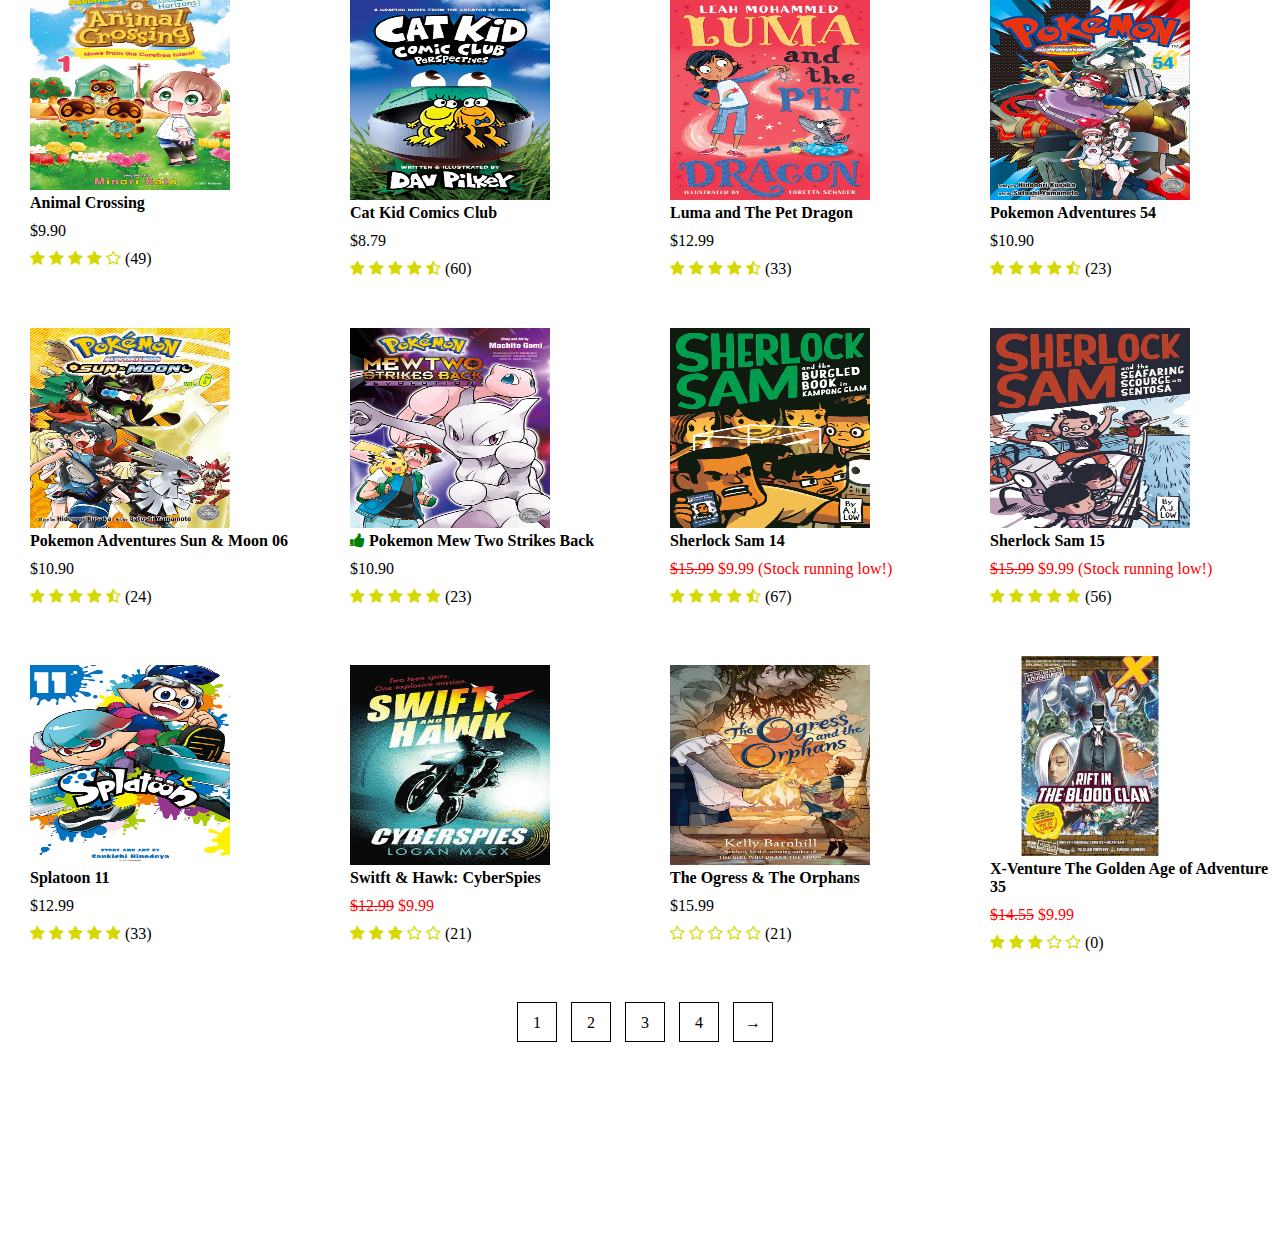
==== Books Page.html @ c39b76cc "Put in items for sale on books page and Magazines page" ====
<!DOCTYPE html>
<html>

<head>
<link rel="stylesheet" href="style.css">
<link rel="stylesheet" href="https://cdnjs.cloudflare.com/ajax/libs/font-awesome/4.7.0/css/font-awesome.min.css">
</head>

<body>

    <!-- <div id="page-container">
        <div id="content-wrap">

    <div class="logo">
    <a href="index.html"><img src="/Pics/Screenshot 2022-11-28 002936.png" width="150px"></a>
    </div>
        <ul>
            <li><a href="/index.html">Home</a></li>
            <li><a class="active" href="#Merch">Merch</a></li>
            <li><a href="/contactUs.html">Contact us</a></li>
        </ul>

    <div class="small-container">
        <div class="row row-2">
            <h2>Our Products</h2>
            <select>
                <option>Default Sorting</option>
                <option>Sort by price</option>
                <option>Sort by popularity</option>
                <option>Sort by rating</option>
                <option>Sort by sale</option>
            </select>
    </div> -->

    <div class="row">
        <div class="col-4">
            <a href="temp, product detail page"><img src="Images/Books/Animal Crossing.webp" height="200px" width="200px"></a>
            <h4>Animal Crossing</h4>
            <p1>$9.90</p1>
            <div class="rating">
                <i class="fa fa-star"></i>
                <i class="fa fa-star"></i>
                <i class="fa fa-star"></i>
                <i class="fa fa-star"></i>
                <i class="fa fa-star-o"></i>
                <p1>(49)</p1>
            </div>
        </div>
        <div class="col-4">
            <a href="temp, product detail page"><img src="Images/Books/Cat Kid Comics Club 2.webp" height="200px" width="200px"></a>
            <h4>Cat Kid Comics Club</h4>
            <p1>$8.79</p1>
            <div class="rating">
                <i class="fa fa-star"></i>
                <i class="fa fa-star"></i>
                <i class="fa fa-star"></i>
                <i class="fa fa-star"></i>
                <i class="fa fa-star-half-o"></i>
                <p1>(60)</p1>
            </div>
        </div>
        <div class="col-4">
            <a href="temp, product detail page"><img src="Images/Books/Luma and The Pet Dragon.webp" height="200px" width="200px"></a>
            <h4>Luma and The Pet Dragon</h4>
            <p1>$12.99</p1>
            <div class="rating">
                <i class="fa fa-star"></i>
                <i class="fa fa-star"></i>
                <i class="fa fa-star"></i>
                <i class="fa fa-star"></i>
                <i class="fa fa-star-half-o"></i>
                <p1>(33)</p1>
            </div>
        </div>

        <div class="col-4">
            <a href="temp, product detail page"><img src="Images/Books/Pokemon Adventures 54.webp" height="200px" width="200px"></a>
            <h4>Pokemon Adventures 54</h4>
            <p1>$10.90</p1><br>
            <div class="rating">
                <i class="fa fa-star"></i>
                <i class="fa fa-star"></i>
                <i class="fa fa-star"></i>
                <i class="fa fa-star"></i>
                <i class="fa fa-star-half-o"></i>
                <p1>(23)</p1>
            </div>
        </div>

        <div class="col-4">
            <a href="temp, product detail page"><img src="Images/Books/Pokemon Adventures Sun & Moon 06.webp" height="200px" width="200px"></a>
            <h4>Pokemon Adventures Sun & Moon 06</h4>
            <p1>$10.90</p1>
            <div class="rating">
                <i class="fa fa-star"></i>
                <i class="fa fa-star"></i>
                <i class="fa fa-star"></i>
                <i class="fa fa-star"></i>
                <i class="fa fa-star-half-o"></i>
                <p1>(24)</p1>
            </div>
        </div>

        <div class="col-4">
            <a href="temp, product detail page"><img src="Images/Books/Pokemon Mew Two Strikes Back.webp" height="200px" width="200px"></a>
            <h4><i class="fa fa-thumbs-up" style="color:green ;"></i> Pokemon Mew Two Strikes Back</h4>
            <p1>$10.90</p1>
            <div class="rating">
                <i class="fa fa-star"></i>
                <i class="fa fa-star"></i>
                <i class="fa fa-star"></i>
                <i class="fa fa-star"></i>
                <i class="fa fa-star"></i>
                <p1>(23)</p1>
            </div>
        </div>

        <div class="col-4">
            <a href="temp, product detail page"><img src="Images/Books/Sherlock Sam 14.webp" height="200px" width="200px"></a>
            <h4>Sherlock Sam 14</h4>
            <p1 style="color:red ;"><s>$15.99</s> $9.99 (Stock running low!)</p1>
            <div class="rating">
                <i class="fa fa-star"></i>
                <i class="fa fa-star"></i>
                <i class="fa fa-star"></i>
                <i class="fa fa-star"></i>
                <i class="fa fa-star-half-o"></i>
                <p1>(67)</p1>
            </div>
        </div>

        <div class="col-4">
            <a href="temp, product detail page"><img src="Images/Books/Sherlock Sam 15.webp" height="200px" width="200px"></a>
            <h4>Sherlock Sam 15</h4>
            <p1 style="color:red ;"><s>$15.99</s> $9.99 (Stock running low!)</p1>
            <div class="rating">
                <i class="fa fa-star"></i>
                <i class="fa fa-star"></i>
                <i class="fa fa-star"></i>
                <i class="fa fa-star"></i>
                <i class="fa fa-star"></i>
                <p1>(56)</p1>
            </div>
        </div>

        <div class="col-4">
            <a href="temp, product detail page"><img src="Images/Books/Splatoon 11.webp" height="200px" width="200px"></a>
            <h4>Splatoon 11</h4>
            <p1>$12.99</p1>
            <div class="rating">
                <i class="fa fa-star"></i>
                <i class="fa fa-star"></i>
                <i class="fa fa-star"></i>
                <i class="fa fa-star"></i>
                <i class="fa fa-star"></i>
                <p1>(33)</p1>
            </div>
        </div>

        <div class="col-4">
            <a href="temp, product detail page"><img src="Images/Books/Switft & Hawk.webp" height="200px" width="200px"></a>
            <h4>Switft & Hawk: CyberSpies</h4>
            <p1 style="color:red ;"><s>$12.99</s> $9.99</p1>
            <div class="rating">
                <i class="fa fa-star"></i>
                <i class="fa fa-star"></i>
                <i class="fa fa-star"></i>
                <i class="fa fa-star-o"></i>
                <i class="fa fa-star-o"></i>
                <p1>(21)</p1>
            </div>
        </div>

        <div class="col-4">
            <a href="temp, product detail page"><img src="Images/Books/The Ogress & The Orphans.webp" height="200px" width="200px"></a>
            <h4>The Ogress & The Orphans</h4>
            <p1>$15.99</p1>
            <div class="rating">
                <i class="fa fa-star-o"></i>
                <i class="fa fa-star-o"></i>
                <i class="fa fa-star-o"></i>
                <i class="fa fa-star-o"></i>
                <i class="fa fa-star-o"></i>
                <p1>(21)</p1>
            </div>
        </div>

        <div class="col-4">
            <a href="temp, product detail page"><img src="Images/Books/X-Venture The Golden Age of Adventure 35.webp" height="200px" width="200px"></a>
            <h4>X-Venture The Golden Age of Adventure 35</h4>
            <p1 style="color:red ;"><s>$14.55</s> $9.99</p1>
            <div class="rating">
                <i class="fa fa-star"></i>
                <i class="fa fa-star"></i>
                <i class="fa fa-star"></i>
                <i class="fa fa-star-o"></i>
                <i class="fa fa-star-o"></i>
                <p1>(0)</p1>
            </div>
        </div>

        <div class="page-btn">
            <span>1</span>
            <span>2</span>
            <span>3</span>
            <span>4</span>
            <span>&#8594;</span>
        </div>

        
    </div>

    </div>
---- style.css ----
/* FOR MERCH PAGE */
  .small-container{
    max-width: 1080px;
    padding-left: 25px;
    padding-right: 25px;
    margin: auto;
}

.row{
    display: flex;
    align-items: center;
    flex-wrap: wrap;
    justify-content: space-around;
    padding-bottom: 15%;
}

.row-2{
    justify-content: space-between;
    margin: 50px auto 50px;
    padding-bottom: 0;
}

*{
    margin: 0;
    padding: 0;
    box-sizing: border-box;
}

.col-4{
    flex-basis:25%;
    padding: 0px;
    padding-bottom: 50px;
    padding-left: 30px;
    min-width:200px;
    transition: transform 0.2s;
}

.col-4:hover{
  transform: translateY(-10px);
}

.col-4 h4{
  padding-bottom: 10px;
}

.rating .fa{
  color: #d5d900;
  padding-top: 10px;
}

.page-btn{
    margin:0 auto 0px;
  }

  
.page-btn span{
    padding-top: 0px;
    display: inline-block;
    border: 1px solid #000000;
    margin-left: 10px;
    width:40px;
    height: 40px;
    text-align: center;
    line-height: 40px;
    cursor: pointer;
    /* transition: transform 0.2s; */
  }
  
  .page-btn span:hover{
    /* transform: translateY(-5px); */
    background-color:gray;
  }

/*Pop up screen*/
.button{
    transition: 0.4s;
}

.popup{
    background: black;
    width: 100%;
    height: 100%;
    position: absolute;
    top: 0;
    display: none;
    justify-content: center;
    align-items: center;
}

.popup-content{
    height: 250px;
    width: 500px;
    background: #fff;
    padding: 20px;
    border-radius: 5px;

}

.close{
    position: absolute;
    top: -15px;
    right: -15px;
    background: #555;
    height: 20px;
    width: 20px;
    border-radius: 50px;
    box-shadow: 6px 6px 29px -4px rgb(0, 0, 0, 0.75);
}
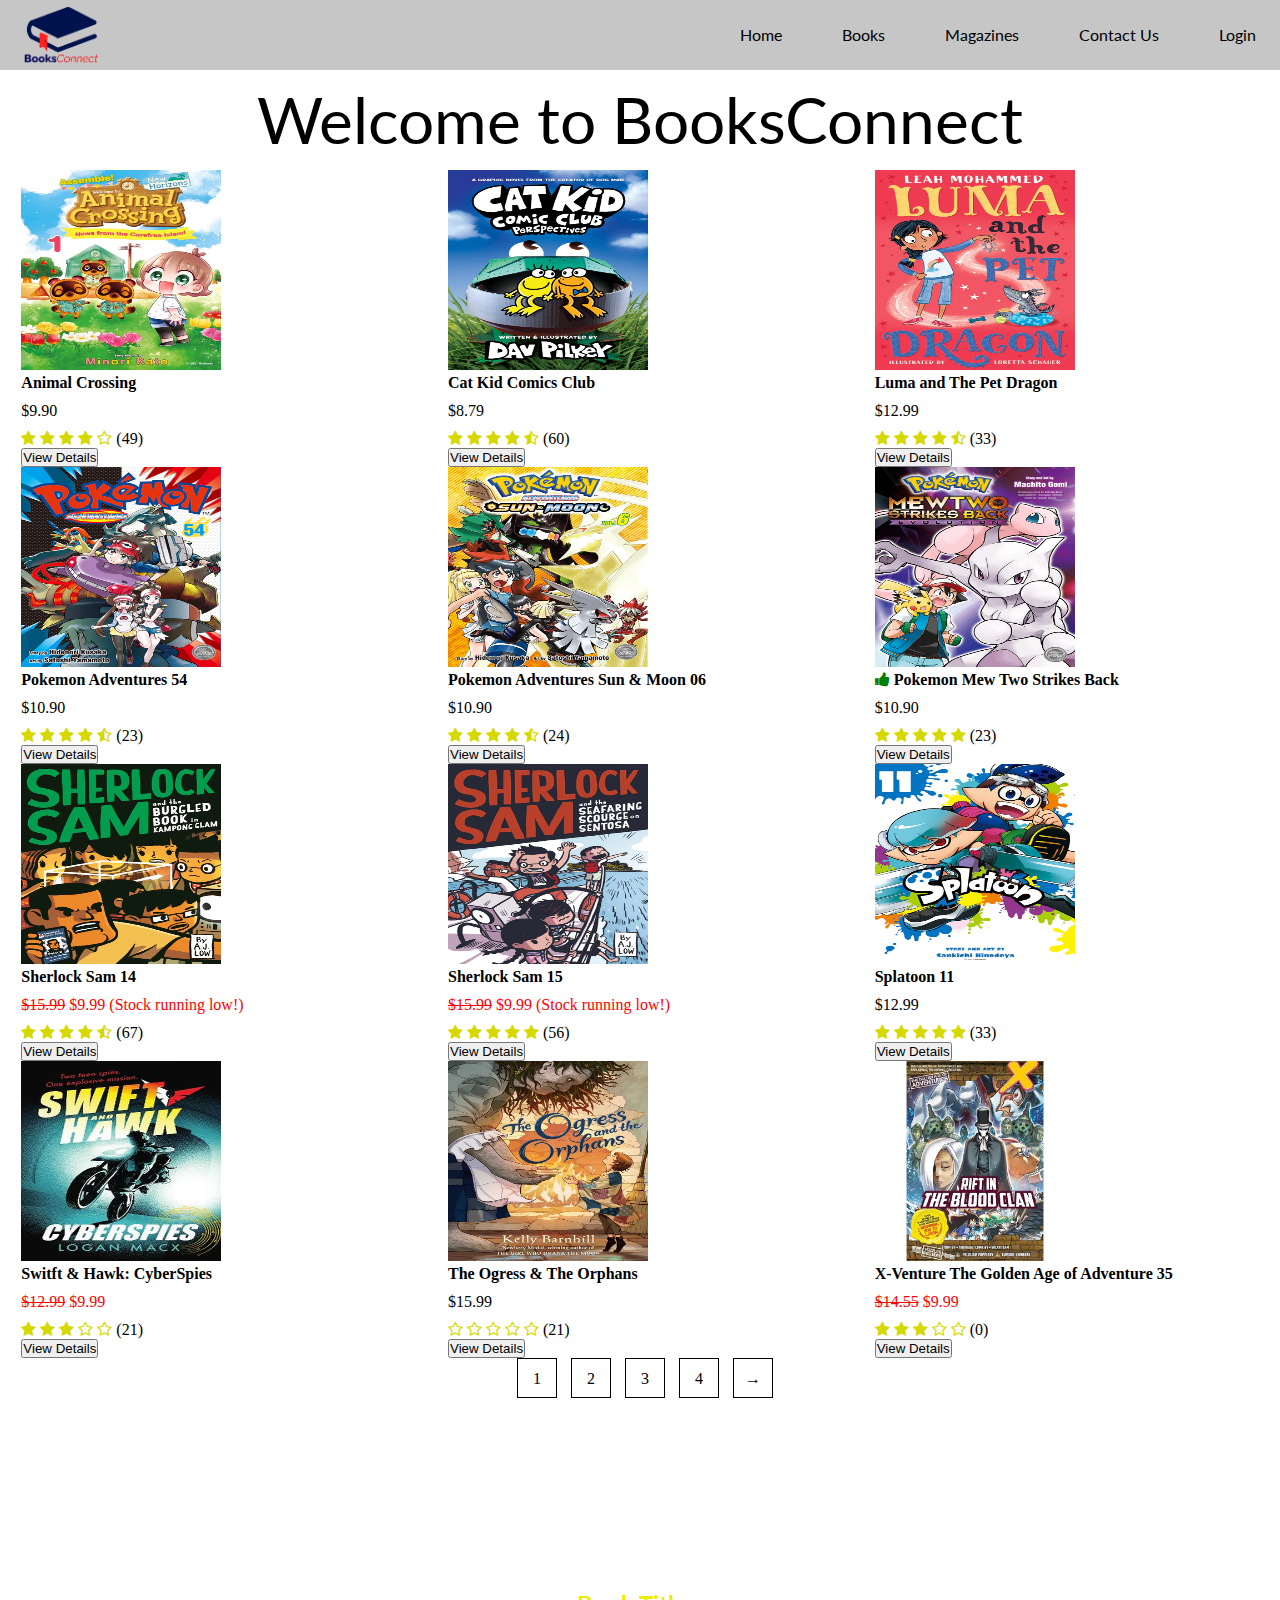
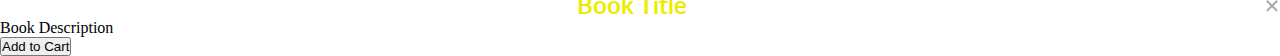
==== commit a9575d24: "Bookes and magazines pages done" ====
--- a/Books Page.html
+++ b/Books Page.html
@@ -1,37 +1,64 @@
 <!DOCTYPE html>
 <html>
-
+  <meta charset="UTF-8">
+  <meta name="viewport" content="width=device-width, initial-scale=1.0">
+  <title>BooksConnect</title>
+  <link rel="stylesheet" href="style.css">
+  <link rel="preconnect" href="https://fonts.googleapis.com">
+<link rel="preconnect" href="https://fonts.gstatic.com" crossorigin>
+<link href="https://fonts.googleapis.com/css2?family=Lato:ital,wght@0,400;1,100&family=Merriweather:wght@900&display=swap" rel="stylesheet">
+<link rel="stylesheet" href="https://cdnjs.cloudflare.com/ajax/libs/font-awesome/4.7.0/css/font-awesome.min.css">
+<script src="https://code.jquery.com/jquery-3.5.1.min.js"></script>
 <head>
-<link rel="stylesheet" href="style.css">
-<link rel="stylesheet" href="https://cdnjs.cloudflare.com/ajax/libs/font-awesome/4.7.0/css/font-awesome.min.css">
 </head>
-
 <body>
-
-    <!-- <div id="page-container">
-        <div id="content-wrap">
-
-    <div class="logo">
-    <a href="index.html"><img src="/Pics/Screenshot 2022-11-28 002936.png" width="150px"></a>
+  <!--navbar-->
+  <header>
+    <nav class="navbar">
+        <a href="#" class="nav-logo"><img class="nav-logo" src="Logo2.png" alt="Logo"></a>
+        <ul class="nav-menu">
+            <li class="nav-option">
+                <a href="index.html" class="nav-link">Home</a>
+            </li>
+            <li class="nav-option">
+                <a href="Books Page.html" class="nav-link">Books</a>
+            </li>
+            <li class="nav-option">
+                <a href="magazine page.html" class="nav-link">Magazines</a>
+            </li>
+            <li class="nav-option">
+                <a href="contact us.html" class="nav-link">Contact Us</a>
+            </li>
+            <li class="nav-option">
+                <a href="#" class="loginbutton" id="loginbutton">Login</a>
+            </li>
+        </ul>
+        <div class="hamburger">
+            <span class="bar"></span>
+            <span class="bar"></span>
+            <span class="bar"></span>
+        </div>
+    </nav>
+
+
+</header>
+
+<div class="loginpopup">
+    <div class="loginpopupcontent">
+        <img src="cancel.png" class="closepopup">
+        <input type="text" placeholder="Username">
+        <input type="password" placeholder="Password">
+        <a href="#" class="">Login</a>
     </div>
-        <ul>
-            <li><a href="/index.html">Home</a></li>
-            <li><a class="active" href="#Merch">Merch</a></li>
-            <li><a href="/contactUs.html">Contact us</a></li>
-        </ul>
-
-    <div class="small-container">
-        <div class="row row-2">
-            <h2>Our Products</h2>
-            <select>
-                <option>Default Sorting</option>
-                <option>Sort by price</option>
-                <option>Sort by popularity</option>
-                <option>Sort by rating</option>
-                <option>Sort by sale</option>
-            </select>
-    </div> -->
-
+</div>
+
+<div class="first-section">
+    <h1>Welcome to BooksConnect</h1>
+</div>
+
+
+
+<!--Books-->
     <div class="row">
         <div class="col-4">
             <a href="temp, product detail page"><img src="Images/Books/Animal Crossing.webp" height="200px" width="200px"></a>
@@ -45,6 +72,7 @@
                 <i class="fa fa-star-o"></i>
                 <p1>(49)</p1>
             </div>
+            <button id="book1-button" class="view-details-button">View Details</button>
         </div>
         <div class="col-4">
             <a href="temp, product detail page"><img src="Images/Books/Cat Kid Comics Club 2.webp" height="200px" width="200px"></a>
@@ -58,6 +86,7 @@
                 <i class="fa fa-star-half-o"></i>
                 <p1>(60)</p1>
             </div>
+            <button id="book2-button" class="view-details-button">View Details</button>
         </div>
         <div class="col-4">
             <a href="temp, product detail page"><img src="Images/Books/Luma and The Pet Dragon.webp" height="200px" width="200px"></a>
@@ -71,6 +100,7 @@
                 <i class="fa fa-star-half-o"></i>
                 <p1>(33)</p1>
             </div>
+            <button id="book3-button" class="view-details-button">View Details</button>
         </div>
 
         <div class="col-4">
@@ -85,6 +115,7 @@
                 <i class="fa fa-star-half-o"></i>
                 <p1>(23)</p1>
             </div>
+            <button id="book4-button" class="view-details-button">View Details</button>
         </div>
 
         <div class="col-4">
@@ -99,6 +130,7 @@
                 <i class="fa fa-star-half-o"></i>
                 <p1>(24)</p1>
             </div>
+            <button id="book5-button" class="view-details-button">View Details</button>
         </div>
 
         <div class="col-4">
@@ -113,6 +145,7 @@
                 <i class="fa fa-star"></i>
                 <p1>(23)</p1>
             </div>
+            <button id="book6-button" class="view-details-button">View Details</button>
         </div>
 
         <div class="col-4">
@@ -127,6 +160,7 @@
                 <i class="fa fa-star-half-o"></i>
                 <p1>(67)</p1>
             </div>
+            <button id="book7-button" class="view-details-button">View Details</button>
         </div>
 
         <div class="col-4">
@@ -141,6 +175,7 @@
                 <i class="fa fa-star"></i>
                 <p1>(56)</p1>
             </div>
+            <button id="book8-button" class="view-details-button">View Details</button>
         </div>
 
         <div class="col-4">
@@ -155,6 +190,7 @@
                 <i class="fa fa-star"></i>
                 <p1>(33)</p1>
             </div>
+            <button id="book9-button" class="view-details-button">View Details</button>
         </div>
 
         <div class="col-4">
@@ -169,6 +205,7 @@
                 <i class="fa fa-star-o"></i>
                 <p1>(21)</p1>
             </div>
+            <button id="book10-button" class="view-details-button">View Details</button>
         </div>
 
         <div class="col-4">
@@ -183,6 +220,7 @@
                 <i class="fa fa-star-o"></i>
                 <p1>(21)</p1>
             </div>
+            <button id="book11-button" class="view-details-button">View Details</button>
         </div>
 
         <div class="col-4">
@@ -197,6 +235,7 @@
                 <i class="fa fa-star-o"></i>
                 <p1>(0)</p1>
             </div>
+            <button id="book12-button" class="view-details-button">View Details</button>
         </div>
 
         <div class="page-btn">
@@ -212,4 +251,85 @@
 
     </div>
     
+<!-- The Modal -->
+<div id="myModal" class="modal">
+
+    <!-- Modal content -->
+    <div class="modal-content">
+      <span class="close">&times;</span>
+      <h2 id="modalTitle">Book Title</h2>
+      <p id="modalDescription">Book Description</p>
+      <button id="addToCartButton">Add to Cart</button>
+    </div>
+  
+  </div>
+  
+  <script>
+      $(document).ready(function() {
+        $("#book1-button").click(function() {
+          $("#modalTitle").text("Animal Crossing");
+          $("#myModal").show();
+        });
+    
+        $("#book2-button").click(function() {
+          $("#modalTitle").text("Cat Kid Comics Club");
+          $("#myModal").show();
+        });
+  
+        $("#book3-button").click(function() {
+          $("#modalTitle").text("Luma and The Pet Dragon");
+          $("#myModal").show();
+        });
+  
+        $("#book4-button").click(function() {
+          $("#modalTitle").text("Pokemon Adventures 54");
+          $("#myModal").show();
+        });
+  
+        $("#book5-button").click(function() {
+          $("#modalTitle").text("Pokemon Adventures Sun & Moon 06");
+          $("#myModal").show();
+        });
+  
+        $("#book6-button").click(function() {
+          $("#modalTitle").text("Pokemon Mew Two Strikes Back");
+          $("#myModal").show();
+        });
+  
+        $("#book7-button").click(function() {
+          $("#modalTitle").text("Sherlock Sam 14");
+          $("#myModal").show();
+        });
+  
+        $("#book8-button").click(function() {
+          $("#modalTitle").text("Sherlock Sam 15");
+          $("#myModal").show();
+        });
+  
+        $("#book9-button").click(function() {
+          $("#modalTitle").text("Splatoon 11");
+          $("#myModal").show();
+        });
+      });
+  
+      $("#book10-button").click(function() {
+          $("#modalTitle").text("Switft & Hawk: CyberSpies");
+          $("#myModal").show();
+        });
+  
+        $("#book11-button").click(function() {
+          $("#modalTitle").text("The Ogress & The Orphans");
+          $("#myModal").show();
+        });
+  
+        $("#book12-button").click(function() {
+          $("#modalTitle").text("X-Venture The Golden Age of Adventure 35");
+          $("#myModal").show();
+        });
+    </script>
+    
+  
+  
+  </body>
+  </html>
     --- a/style.css
+++ b/style.css
@@ -15,9 +15,9 @@
 }
 
 .row-2{
-    justify-content: space-between;
-    margin: 50px auto 50px;
-    padding-bottom: 0;
+  display: flex;
+  flex-wrap: wrap;
+  justify-content: space-between;
 }
 
 *{
@@ -27,12 +27,7 @@
 }
 
 .col-4{
-    flex-basis:25%;
-    padding: 0px;
-    padding-bottom: 50px;
-    padding-left: 30px;
-    min-width:200px;
-    transition: transform 0.2s;
+  width: 30%;
 }
 
 .col-4:hover{
@@ -76,33 +71,261 @@
     transition: 0.4s;
 }
 
-.popup{
-    background: black;
-    width: 100%;
-    height: 100%;
-    position: absolute;
-    top: 0;
-    display: none;
-    justify-content: center;
-    align-items: center;
-}
-
-.popup-content{
-    height: 250px;
-    width: 500px;
-    background: #fff;
-    padding: 20px;
-    border-radius: 5px;
-
-}
-
-.close{
-    position: absolute;
-    top: -15px;
-    right: -15px;
-    background: #555;
-    height: 20px;
-    width: 20px;
-    border-radius: 50px;
-    box-shadow: 6px 6px 29px -4px rgb(0, 0, 0, 0.75);
+.popup {
+  display: none;
+  position: fixed;
+  z-index: 1;
+  left: 0;
+  top: 0;
+  width: 100%;
+  height: 100%;
+  overflow: auto;
+  background-color: rgba(0, 0, 0, 0.5);
+}
+
+.popup-content {
+  background-color: #fefefe;
+  margin: 15% auto;
+  padding: 20px;
+  border: 1px solid #888;
+  width: 80%;
+}
+
+.popup-header {
+  display: flex;
+  justify-content: space-between;
+}
+
+.close {
+  color: #aaa;
+  float: right;
+  font-size: 28px;
+  font-weight: bold;
+  cursor: pointer;
+}
+
+.close:hover,
+.close:focus {
+  color: black;
+  text-decoration: none;
+  cursor: pointer;
+}
+
+
+/* RIDZAL BELOW */
+
+*{
+  padding: 0;
+  margin: 0;
+  box-sizing: border-box;
+}
+
+header{
+  background-color: rgb(198, 198, 198);
+}
+
+li{
+  list-style: none;
+}
+
+a{
+  color: black;
+  text-decoration: none;
+  font-family: Lato, sans-serif;
+}
+
+.navbar{
+  min-height: 70px;
+  display: flex;
+  justify-content: space-between;
+  align-items: center;
+  padding: 0 24px;
+  /* flex-shrink: 0; */
+}
+
+.nav-menu{
+  display: flex;
+  justify-content: space-between;
+  align-items: center;
+  gap: 60px;
+}
+
+.nav-logo{
+  display: flex;
+  size: fixed;
+  /* justify-content: center;
+  align-items: center; */
+  max-width: 75px;
+  max-height: 75px;
+  /* flex-shrink: 0; */
+}
+
+.nav-link{
+  transition: 0.7sec ease;
+}
+
+.nav-link:hover{
+  color: white;
+}
+
+.hamburger{
+  display:none;
+  cursor: pointer;
+}
+
+.bar{
+  display: block;
+  width: 25px;
+  height: 3px;
+  margin: 5px auto;
+  -webkit-transition: all 0.3s ease-in-out;
+  transition: all 0.3s ease-in-out;
+  background-color: black;
+}
+
+@media(max-width:768px){
+  .hamburger{
+      display: block;
+  }
+
+  .hamburger.active .bar:nth-child(2){
+      opacity: 0;
+  }
+  .hamburger.active .bar:nth-child(1){
+      transform:translateY(8px) rotate(45deg);
+  }
+  .hamburger.active .bar:nth-child(3){
+      transform:translateY(-8px) rotate(-45deg);
+  }
+
+  .nav-menu{
+      position: fixed;
+      left: -100%;
+      top: 70px;
+      gap: 0;
+      flex-direction: column;
+      background-color: rgb(198, 198, 198);
+      width: 100%;
+      text-align: center;
+      transition: 0.3s;
+  }
+
+  .nav-option{
+      margin: 16px 0;
+  }
+
+  .nav-menu.active{
+      left: 0;
+  }
+}
+
+/* video background */
+#background-video {
+  display: flex;
+  height: 100%;
+  width: 100%;
+  object-fit: cover;
+  position: relative;
+  left: 0;
+  right: 0;
+  top: 0;
+  bottom: 0;
+  z-index: -1;
+}
+
+/* page content */
+.video-section h1, h2 {
+  color: rgb(236, 236, 0);
+  font-family: Lato, sans-serif;
+  font-weight: bold;
+  text-align: center;
+}
+
+.video-section{
+ position: relative; 
+}
+
+.text-overlay{
+  position: absolute;
+  top: 40%;
+  width: 100%;
+  text-align: center;
+  font-size: 3vw;
+}
+
+.first-section h1{
+  color: black;
+  text-align: center;
+  /* top: 50%; */
+  font-family: Lato, sans-serif;
+  font-size: 5vw;
+  font-weight: normal;
+}
+
+.first-section{
+  display: block;
+  text-align: center;
+  line-height: 100px;
+  position: relative;
+}
+
+.loginpopup{
+  background: rgba(0, 0, 0, 0.6);
+  width: 100%;
+  height: 100%;
+  position: absolute;
+  top: 0;
+  z-index: 1;
+  display: none;
+  justify-content:center;
+  align-items: center;
+  text-align: center;
+}
+
+.loginpopupcontent{
+  /* height: 250px;
+  width: 500px; */
+  height: 20vw;
+  width: 45vw;
+  background: white;
+  padding: 20px;
+  border-radius: 5px;
+  z-index: 2;
+  position: relative;
+}
+
+.closepopup{
+  position: absolute;
+  top: -15px;
+  right: -15px;
+  max-width: 2vw;
+  max-height: 2vw;
+}
+
+.loginpopup input{
+  text-align: center;
+  margin-top: 3vw;
+  margin-left: 10vw;
+  /* margin: 5px; */
+  display: block;
+  width: 50%;
+  padding: 8px;
+  border: 1px solid grey;
+}
+
+.loginpopup a{
+  text-align: center;
+  margin-top: 4vw;
+  margin-left: 10vw;
+  /* margin: 5px; */
+  display: block;
+  width: 50%;
+  padding: 8px;
+  background-color: lightblue;
+  border-radius: 5px;
+  transition: all .2s ease-in;
+}
+
+.loginpopup a:hover{
+  background-color: rgb(128, 201, 225);
 }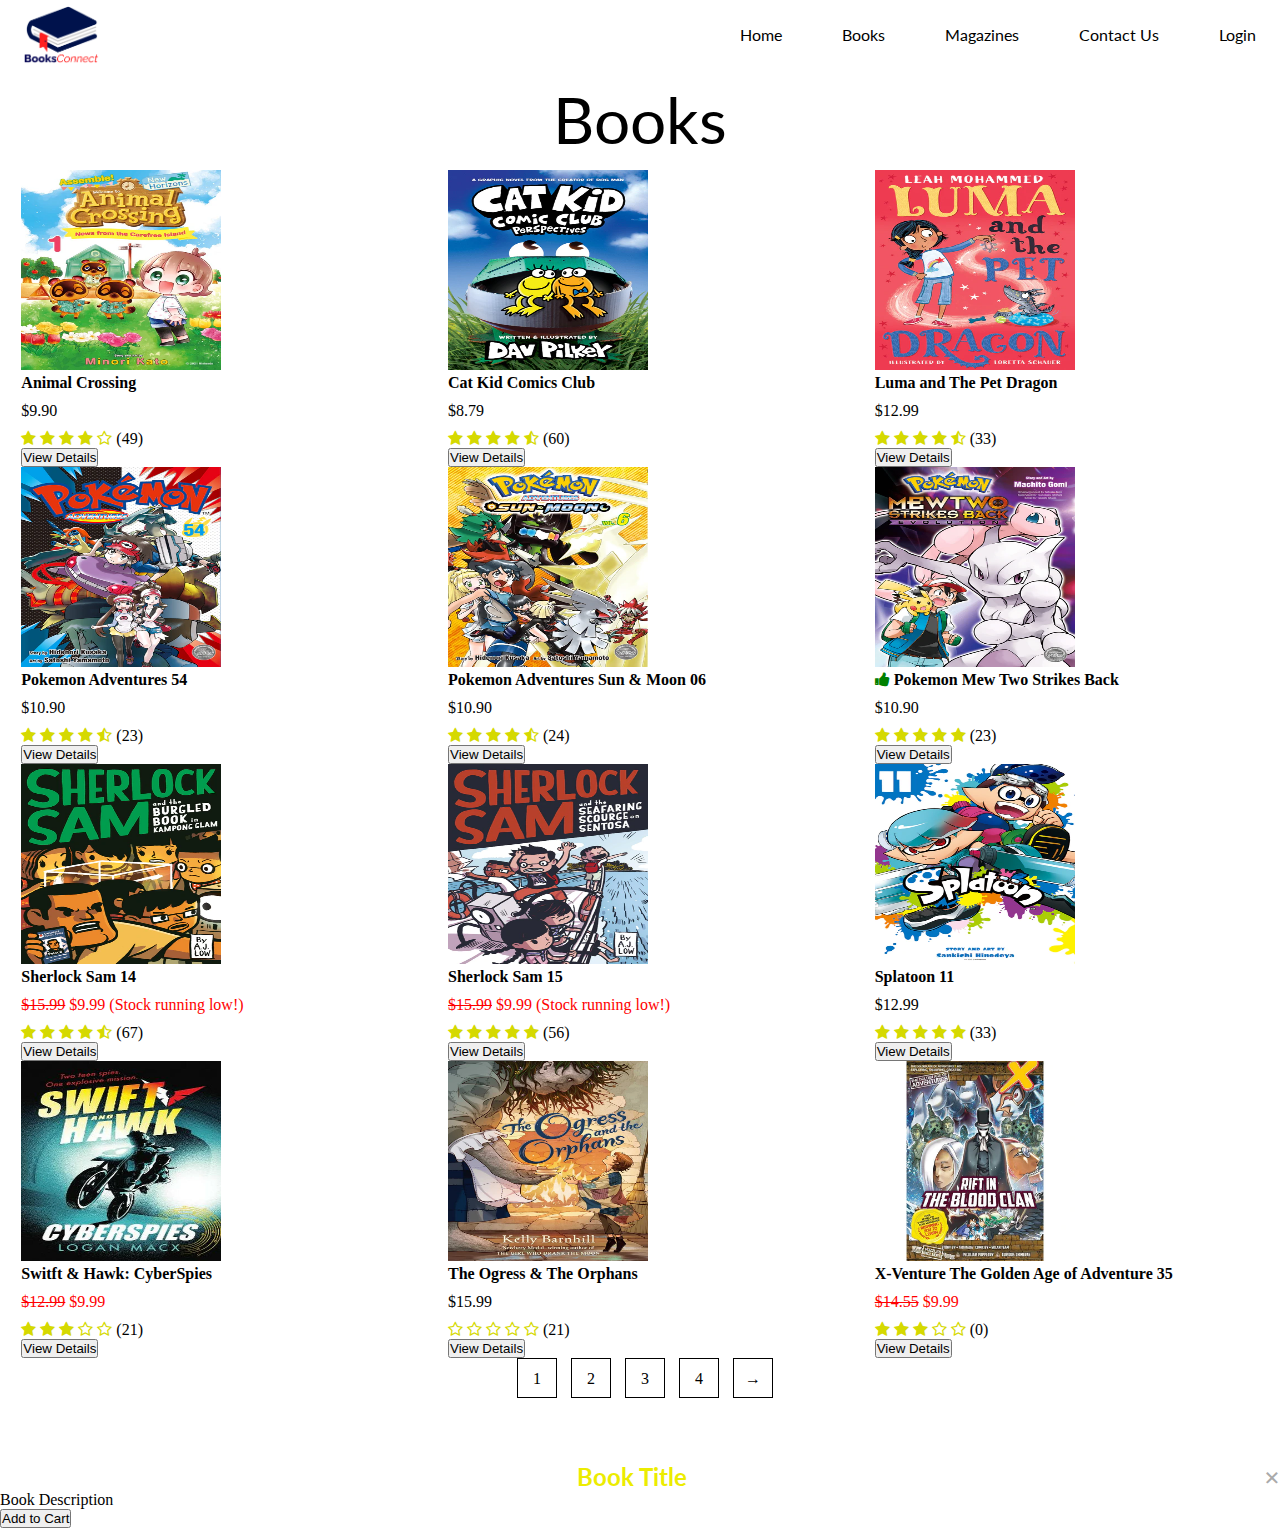
==== commit 698eac8e: "Formatting, added to index" ====
--- a/Books Page.html
+++ b/Books Page.html
@@ -15,7 +15,7 @@
   <!--navbar-->
   <header>
     <nav class="navbar">
-        <a href="#" class="nav-logo"><img class="nav-logo" src="Logo2.png" alt="Logo"></a>
+        <a href="index.html" class="nav-logo"><img class="nav-logo" src="Logo2.png" alt="Logo"></a>
         <ul class="nav-menu">
             <li class="nav-option">
                 <a href="index.html" class="nav-link">Home</a>
@@ -53,7 +53,7 @@
 </div>
 
 <div class="first-section">
-    <h1>Welcome to BooksConnect</h1>
+    <h1>Books</h1>
 </div>
 
 
@@ -326,6 +326,16 @@
           $("#modalTitle").text("X-Venture The Golden Age of Adventure 35");
           $("#myModal").show();
         });
+
+
+        document.getElementById("loginbutton").addEventListener("click",function(){
+            document.querySelector(".loginpopup").style.display = "flex";
+        })
+
+        document.querySelector(".closepopup").addEventListener("click",function(){
+            document.querySelector(".loginpopup").style.display = "none";
+        })
+
     </script>
     
   
--- a/style.css
+++ b/style.css
@@ -11,7 +11,7 @@
     align-items: center;
     flex-wrap: wrap;
     justify-content: space-around;
-    padding-bottom: 15%;
+    padding-bottom: 5%;
 }
 
 .row-2{
@@ -31,7 +31,13 @@
 }
 
 .col-4:hover{
+  transition: 0.3s;
   transform: translateY(-10px);
+  /* -webkit-transition: padding 2s; */
+}
+
+.col-4:not(:hover){
+  transition: 0.3s;
 }
 
 .col-4 h4{
@@ -120,8 +126,12 @@
   box-sizing: border-box;
 }
 
+body{
+  background-color: white;
+}
+
 header{
-  background-color: rgb(198, 198, 198);
+  background-color: white;
 }
 
 li{
@@ -204,10 +214,11 @@
       top: 70px;
       gap: 0;
       flex-direction: column;
-      background-color: rgb(198, 198, 198);
+      background-color: white;
       width: 100%;
       text-align: center;
       transition: 0.3s;
+      z-index: 2;
   }
 
   .nav-option{
@@ -328,4 +339,31 @@
 
 .loginpopup a:hover{
   background-color: rgb(128, 201, 225);
+}
+
+.third-section{
+  display: flex;
+  /* margin-left: 24vw;
+  margin-top: 5vw; */
+  justify-content: center;
+}
+
+.third-section .col-4{
+  /* background-color: #000000; */
+  /* width: 24vw; */
+  margin-right: 25px;
+  margin-top: 25px;
+  justify-content: center;
+  min-width: 20vw;
+}
+
+.natgeo-logo{
+  /* margin-top: 50w; */
+  height: 10vw;
+}
+
+.pokemon-logo{
+  height: 6vw;
+  width: 19vw;
+  margin-top: 2vw;
 }